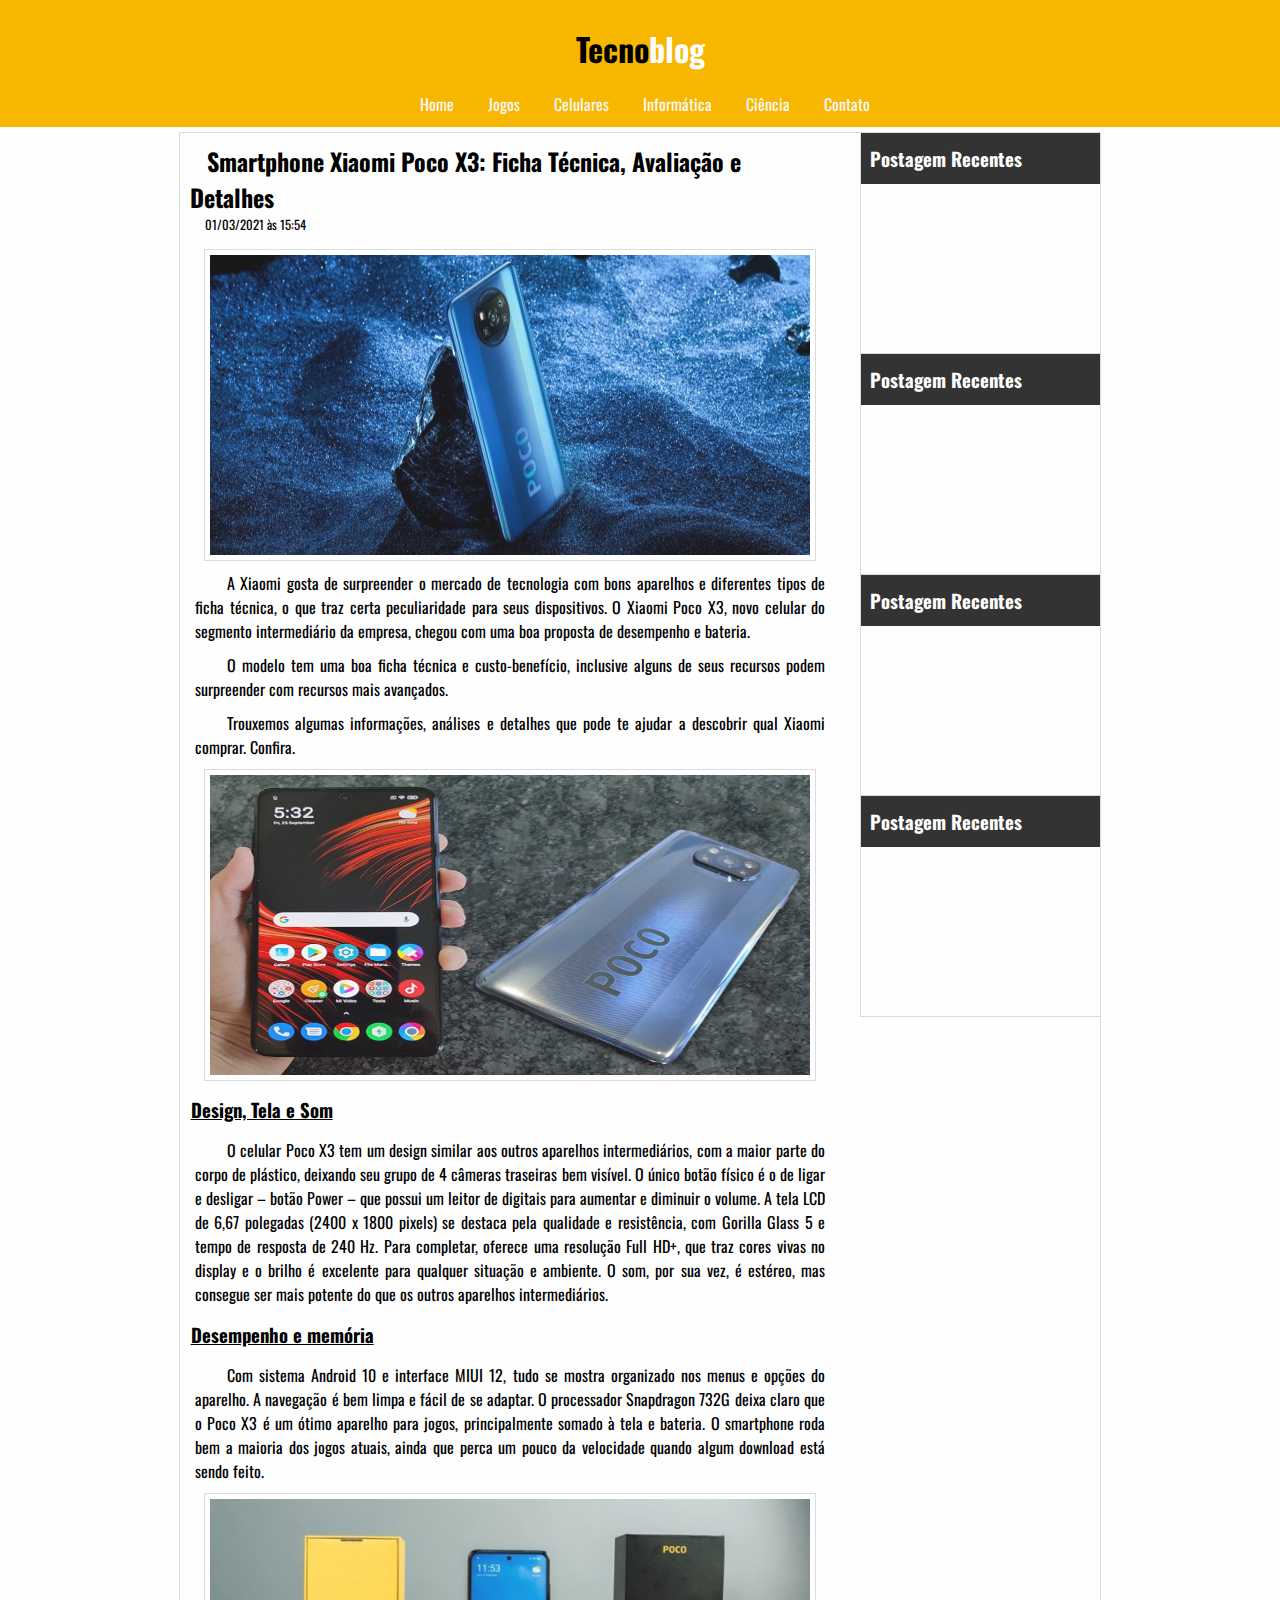
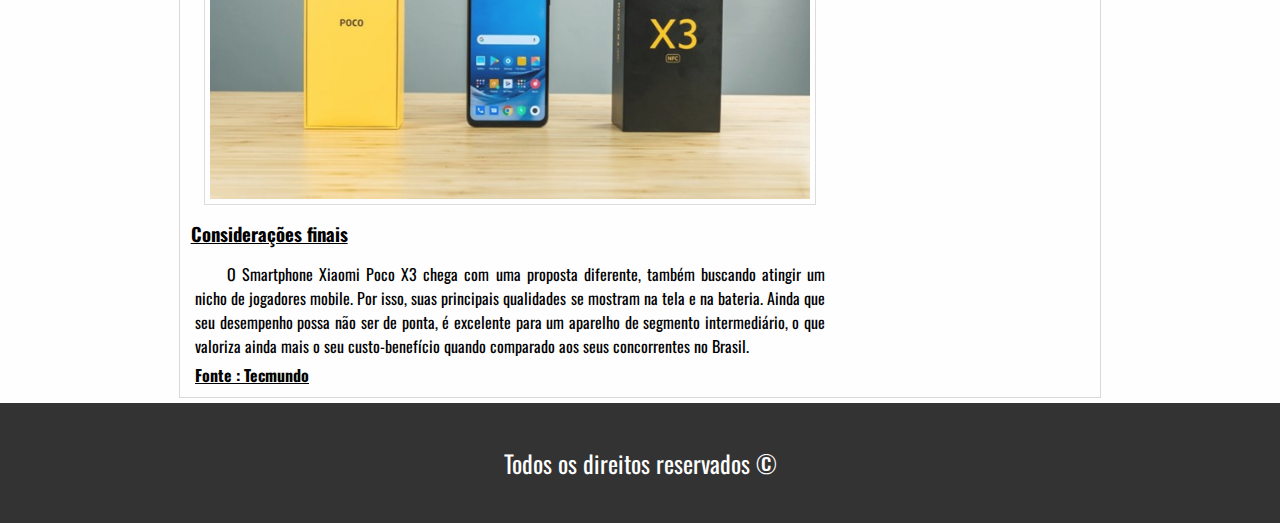
==== tecno-blog/_pag/cel.html @ e5366bbf "Conceitos de HTML5/CSS3/JS" ====
<!DOCTYPE html>
<html lang="pt-br">
	<head>
		<meta charset="utf-8">
		<title>Celulares</title>
		<meta name="viewport" content="width=device-width, initial-scale=1.0">
		<meta name="author" content="Felippe Marques">
		<meta name="description" content="tecnologia, projeto, programação, informação">
		<link rel="stylesheet" type="text/css" href="../_css/estilo.css">
	</head>
	<body>
		<header id="cabecalho">
			 <div id="logo">
			 	<h1>Tecno<span class="white">blog</span></h1>
			 </div>
			 <nav id="menu">
			 	<a href="../index.html">Home</a>
			 	<a href="jogos.html">Jogos</a>
			 	<a href="cel.html">Celulares</a>
			 	<a href="info.html">Informática</a>
			 	<a href="elet.html">Ciência</a>
			 	<a href="contato.html">Contato</a>
			 </nav>
		</header>
		<!-- CONTEUDO DO SITE -->
		<main>
			<div id="area-principal">
				<div id="area-postagens">
					<div id="postagem">
						<h2 class="titulo-materia">Smartphone Xiaomi Poco X3: Ficha Técnica, Avaliação e Detalhes</h2>
						<span class="data-materia">01/03/2021 às 15:54</span>
						<!-- <br> -->

						<div class="img-materia">
							<img src="../_img/xaomi.jpg" class="img-postagem">
						</div>
						<p class="paragrafos">A Xiaomi gosta de surpreender o mercado de tecnologia com bons aparelhos e diferentes tipos de ficha técnica, o que traz certa peculiaridade para seus dispositivos. O Xiaomi Poco X3, novo celular do segmento intermediário da empresa, chegou com uma boa proposta de desempenho e bateria.
						</p>
						
						<p class="paragrafos">O modelo tem uma boa ficha técnica e custo-benefício, inclusive alguns de seus recursos podem surpreender com recursos mais avançados.


						</p>

						<p class="paragrafos">
							Trouxemos algumas informações, análises e detalhes que pode te ajudar a descobrir qual Xiaomi comprar. Confira.
						</p>
						<div class="img-materia">
							<img src="../_img/xaomi-2.jpg" class="img-postagem">
						</div>

						<h3 class="sub-titulo">Design, Tela e Som</h3>
						<p class="paragrafos">O celular Poco X3 tem um design similar aos outros aparelhos intermediários, com a maior parte do corpo de plástico, deixando seu grupo de 4 câmeras traseiras bem visível. O único botão físico é o de ligar e desligar – botão Power – que possui um leitor de digitais para aumentar e diminuir o volume.

						A tela LCD de 6,67 polegadas (2400 x 1800 pixels) se destaca pela qualidade e resistência, com Gorilla Glass 5 e tempo de resposta de 240 Hz. Para completar, oferece uma resolução Full HD+, que traz cores vivas no display e o brilho é excelente para qualquer situação e ambiente.

						O som, por sua vez, é estéreo, mas consegue ser mais potente do que os outros aparelhos intermediários.
						</p>

						<h3 class="sub-titulo">Desempenho e memória</h3>
						<p class="paragrafos">Com sistema Android 10 e interface MIUI 12, tudo se mostra organizado nos menus e opções do aparelho. A navegação é bem limpa e fácil de se adaptar.

						O processador Snapdragon 732G deixa claro que o Poco X3 é um ótimo aparelho para jogos, principalmente somado à tela e bateria. O smartphone roda bem a maioria dos jogos atuais, ainda que perca um pouco da velocidade quando algum download está sendo feito.</p>

						<div class="img-materia">
							<img src="../_img/xaomi-3.jpg" class="img-postagem">
						</div>

						<h3 class="sub-titulo">Considerações finais</h3>
						<p class="paragrafos">O Smartphone Xiaomi Poco X3 chega com uma proposta diferente, também buscando atingir um nicho de jogadores mobile. Por isso, suas principais qualidades se mostram na tela e na bateria. Ainda que seu desempenho possa não ser de ponta, é excelente para um aparelho de segmento intermediário, o que valoriza ainda mais o seu custo-benefício quando comparado aos seus concorrentes no Brasil.</p>

						<span class="font">Fonte : Tecmundo </span>
					</div>
				</div>

				<div id="area-lateral">
					<div id="lateral">
						
						<div class="postagem-lateral">
							<h3 class="titulo-postagem">Postagem Recentes</h3>
						</div>
							
						<div class="postagem-lateral">
							<h3 class="titulo-postagem">Postagem Recentes</h3>
						</div>

						<div class="postagem-lateral">
							<h3 class="titulo-postagem">Postagem Recentes</h3>
						</div>

						<div class="postagem-lateral">
							<h3 class="titulo-postagem">Postagem Recentes</h3>
						</div>

					</div>
				</div>
			</div>
		</main> 	
		<footer id="rodape"><p>Todos os direitos reservados &copy;</p>
			
		</footer>
	</body>
</html>
---- tecno-blog/_css/estilo.css ----
@import url('https://fonts.googleapis.com/css2?family=Oswald:wght@200&display=swap');
*{
	margin: 0;
	padding: 0;
	outline: none;
}
body{
	background: #fefefe;
	font-size: 1em;
	font-family: oswald;
}


/*ESTRUTURA*/
#cabecalho{
	background: #f7b600;
	padding: 15px;
	text-align: center;
/*	border: 1px solid red;
*/	height: 97px;
}
#logo,#menu{
	padding: 10px;
}
#area-principal{
	background: #fefefe;
	width: 920px;
	/*
		postagens(660px) e lateral (240px) = 900
		principal ocupa 920px. Logo, sobram 20px
	*/
	border: 1px solid #d9d9d9;
	margin: 5px auto;
	display: flex;
	justify-content: space-between;/*ELEMENTOS FICARAM UM AO LADO DO OUTRO COM 20PX E ESPAÇO ENTRE ELES*/
	/*border: 1px solid #99ff;*/

}
#area-postagens{
	width: 660px;
	/*border: 1px solid #d9d9d9;*/
	/*border: 1px solid #09f;*/
	height:auto;
}
#area-lateral{
	width: 240px;
	/*border: 1px solid;*/
	/*position: fixed;*/
	/*margin-left: 680px;*/

}
#rodape{
	text-align: center;
	clear: both;
	padding: 10px;
	/*background: #f7b600;*/
	background: rgba(0,0,0,.8);
	height: 100px;
	display: flex;
	align-items: center;
	text-align: center;
	justify-content: center;
}
#rodape p{
	font-size: 1.5em;
	color: #fefefe;
}


/*MENU*/
a:link,a:visited{
	color:black;
}
a:hover{
	background: rgba(0,0,0,.8);
	font-weight: bold;
}
#menu a{
	margin-left: 10px;
	color: #f9f9f9;
	padding: 10px;
	text-decoration: none;
}


/*FORMATAÇÕES GERAIS*/
#postagem{
	padding: 10px;
/*	border: 1px solid red;
*/	clear: both;	
	position: relative;
}
.white{
	color:#fefefe;
}
.img-materia{
	text-align: center;
}
.img-postagem{
	width: 600px;
	height: 300px;
	border: 1px solid #d9d9d9;
	padding: 5px;
	margin-top: 5px;
	/*position: relative;*/
	/*top: -1em;*/
	opacity: .9;
	/*border: 1px solid #09f;*/
}
.img-postagem:hover{
	opacity: 1;
}
.paragrafos{
	text-align: justify;
	text-indent: 2em;
	/*border: 1px solid;*/
	padding: 5px;
}
.titulo-materia{
	text-align: left;
	text-indent: .7em;
}
.titulo-materia:hover{
	color:#f7b600;	

}
.data-materia{
	margin-left: 15px;
	font-size: .8em;
	margin-bottom: 10px;
	display: block;
}
.sub-titulo{
	text-align: left;
	text-indent: -.5em;
	padding: 10px;
	text-decoration: underline;
}
#lateral{
	/*border: 1px solid;*/
}

.postagem-lateral{
	border-bottom: 1px solid #d9d9d9;
	border-left: 1px solid #d9d9d9;
	height: 220px;
}
.postagem-lateral h3{
	text-indent: .5em;
	background: rgba(0,0,0,.8);
	color:#fefefe;
	padding: 12px 0px;
}
#div-formulario{
	border: 1px solid #d9d9d9;
	padding: 12px;
	height: 550px;
}
.lb-titulo{
	display: block;
	margin-bottom: 10px;
}
.titulo-h2{
	margin-bottom:25px;
	border-bottom: 1px solid #d9d9d9;
	padding: 5px;
}
.campo{
	height: 30px;
	width: 250px;
	/*border-radius: 5px;*/
	border:none;
	border: 1px solid #a9a9a9;
	font-family: oswald;
	text-indent: 5px;
		margin-bottom: 10px;

	padding: 5px;
}
.campo:hover,.campo:focus{
	border: 1px solid #f7b600;
}
.textarea{
	width: 250px;
	height: 100px;
	padding: 5px;
	border: 1px solid #a9a9a9;
	position: absolute;
	font-family: oswald;
	font-size: 1.2em;
}
.textarea:hover,.textarea:focus{
	border: 1px solid #f7b600;	
}
.btn{
	display: block;
	width: 262px;
	padding: 10px;
	border:none;
	/*border: 1px solid #a9a9a9;*/
	height: 60px;
	cursor: pointer;	
	font-weight: bold;
	background: #d9d9d9;
	border-radius: 5px;
	font-family: oswald;
	font-size: 1.4em;	
	margin-top: 140px;

}
.btn:hover{
	background: #f7b600;	
	color:white;

}
.font{
	font-weight: bold;
	text-decoration: underline;
	padding: 5px;
}
.invalido{
	font-size: 1.5em;
	color: red;
	margin-top: 10px;
	font-weight: bold;
}
.valido{
	font-size: 1.5em;
	color: green;
	margin-top: 10px;
	font-weight: bold;
}
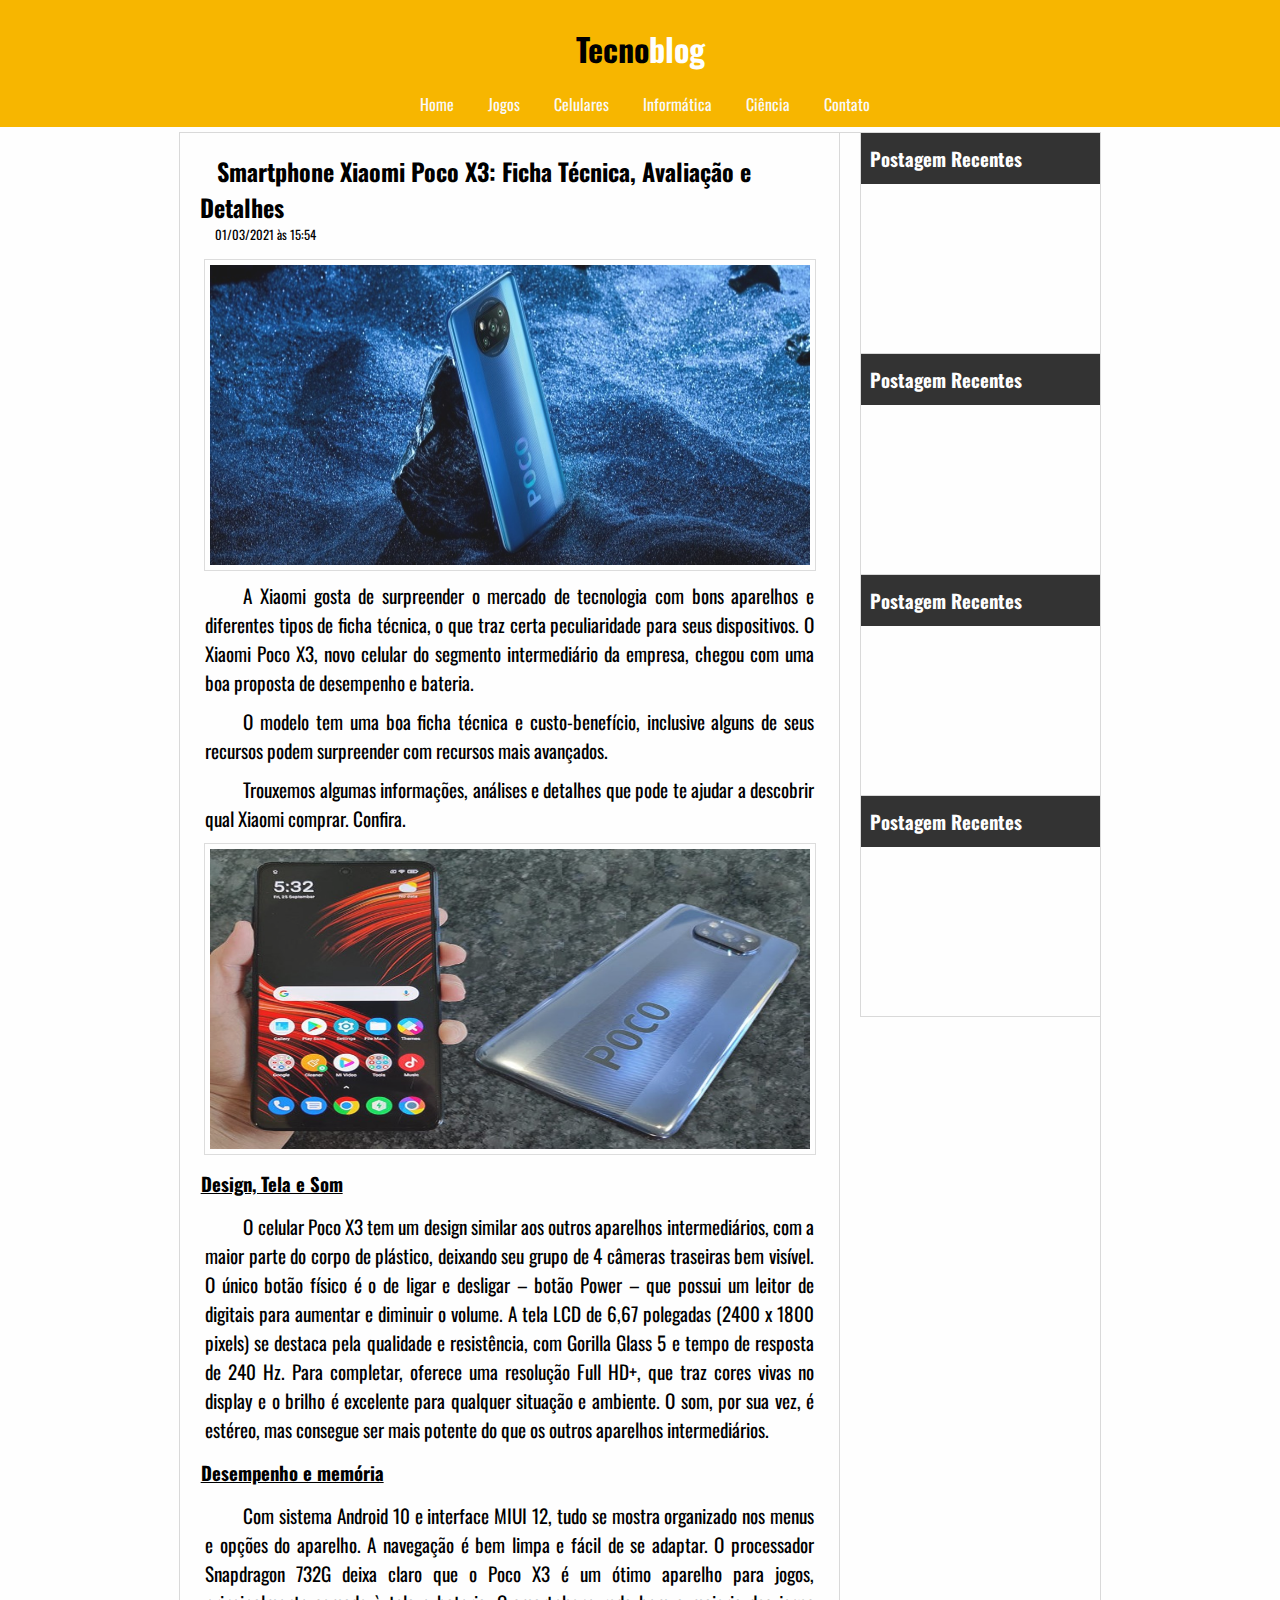
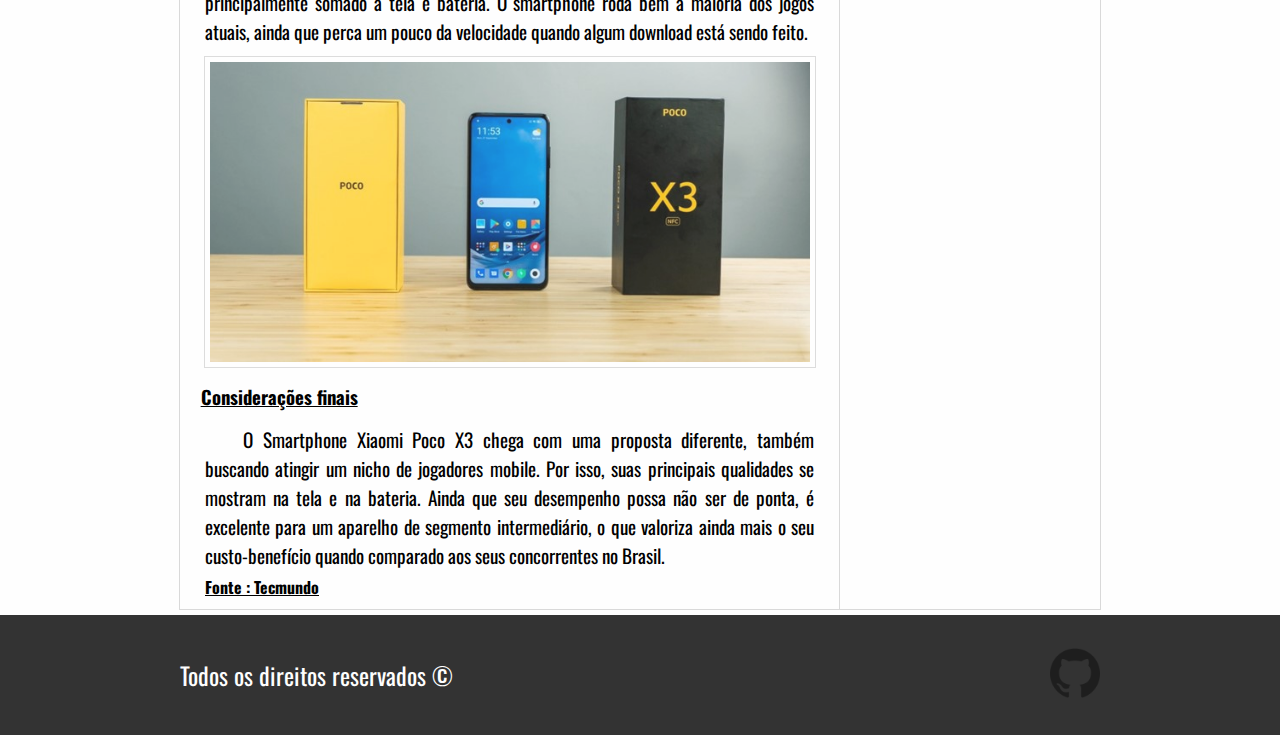
==== commit 57b25419: "Conceitos de HTML5/CSS3/JS" ====
--- a/tecno-blog/_pag/cel.html
+++ b/tecno-blog/_pag/cel.html
@@ -25,8 +25,8 @@
 		<!-- CONTEUDO DO SITE -->
 		<main>
 			<div id="area-principal">
-				<div id="area-postagens">
-					<div id="postagem">
+				<article id="area-postagens">
+					<section id="postagem">
 						<h2 class="titulo-materia">Smartphone Xiaomi Poco X3: Ficha Técnica, Avaliação e Detalhes</h2>
 						<span class="data-materia">01/03/2021 às 15:54</span>
 						<!-- <br> -->
@@ -70,10 +70,10 @@
 						<p class="paragrafos">O Smartphone Xiaomi Poco X3 chega com uma proposta diferente, também buscando atingir um nicho de jogadores mobile. Por isso, suas principais qualidades se mostram na tela e na bateria. Ainda que seu desempenho possa não ser de ponta, é excelente para um aparelho de segmento intermediário, o que valoriza ainda mais o seu custo-benefício quando comparado aos seus concorrentes no Brasil.</p>
 
 						<span class="font">Fonte : Tecmundo </span>
-					</div>
-				</div>
+					</section>
+				</article>
 
-				<div id="area-lateral">
+				<aside id="area-lateral">
 					<div id="lateral">
 						
 						<div class="postagem-lateral">
@@ -93,11 +93,17 @@
 						</div>
 
 					</div>
+				</aside>
+			</div>
+		</main> 	
+		<footer id="rodape">
+			<div id="rodape-conteudo">
+				<p>Todos os direitos reservados &copy;</p>
+				
+				<div id="redes">
+					<a href="https://github.com/hochiminh1996" target="_black"><img src="../_img/github.png" class="icon"></a>
 				</div>
 			</div>
-		</main> 	
-		<footer id="rodape"><p>Todos os direitos reservados &copy;</p>
-			
 		</footer>
 	</body>
 </html>	--- a/tecno-blog/_css/estilo.css
+++ b/tecno-blog/_css/estilo.css
@@ -6,7 +6,7 @@
 }
 body{
 	background: #fefefe;
-	font-size: 1em;
+	font-size: 16px;
 	font-family: oswald;
 }
 
@@ -56,22 +56,47 @@
 	/*background: #f7b600;*/
 	background: rgba(0,0,0,.8);
 	height: 100px;
+	/*display: flex;*/
+	
+	/*justify-content: space-around;*/
+}
+#rodape-conteudo{
+	/*border: 1px solid #09f;*/
+	width: 920px;
+	justify-content: space-between;
 	display: flex;
 	align-items: center;
 	text-align: center;
-	justify-content: center;
+	height: 80px;
+	margin: 0 auto;
+	padding: 10px 0px 10px 0px;
+
 }
 #rodape p{
 	font-size: 1.5em;
 	color: #fefefe;
 }
-
+#redes{
+	/*border: 1px solid #d9d9d9;*/
+	display: flex;
+}
+.icon{
+	height: 50px;
+	width: 50px;
+	opacity: .4;
+	text-decoration: none;
+}
+.icon:hover{
+	cursor: pointer;
+	transition: all linear .5s;
+	opacity: 1;
+}
 
 /*MENU*/
 a:link,a:visited{
 	color:black;
 }
-a:hover{
+#menu a:hover{
 	background: rgba(0,0,0,.8);
 	font-weight: bold;
 }
@@ -84,11 +109,23 @@
 
 
 /*FORMATAÇÕES GERAIS*/
-#postagem{
-	padding: 10px;
-/*	border: 1px solid red;
+#postagem,.postagem{
+	padding: 20px;
+/*	border: 1px solid #d9d9d9;
 */	clear: both;	
+	border-right: 1px solid #d9d9d9;
+
 	position: relative;
+	padding-bottom: 10px;
+}
+
+.postagem:nth-child(1n+2){
+	padding: 20px;
+	border-top: 1px solid #d9d9d9;
+	border-right: 1px solid #d9d9d9;
+	clear: both;	
+	position: relative;
+	padding-bottom: 10px;
 }
 .white{
 	color:#fefefe;
@@ -115,6 +152,10 @@
 	text-indent: 2em;
 	/*border: 1px solid;*/
 	padding: 5px;
+	font-size: 1.2em;
+}
+.cidade{
+	margin-left: 22px;
 }
 .titulo-materia{
 	text-align: left;
